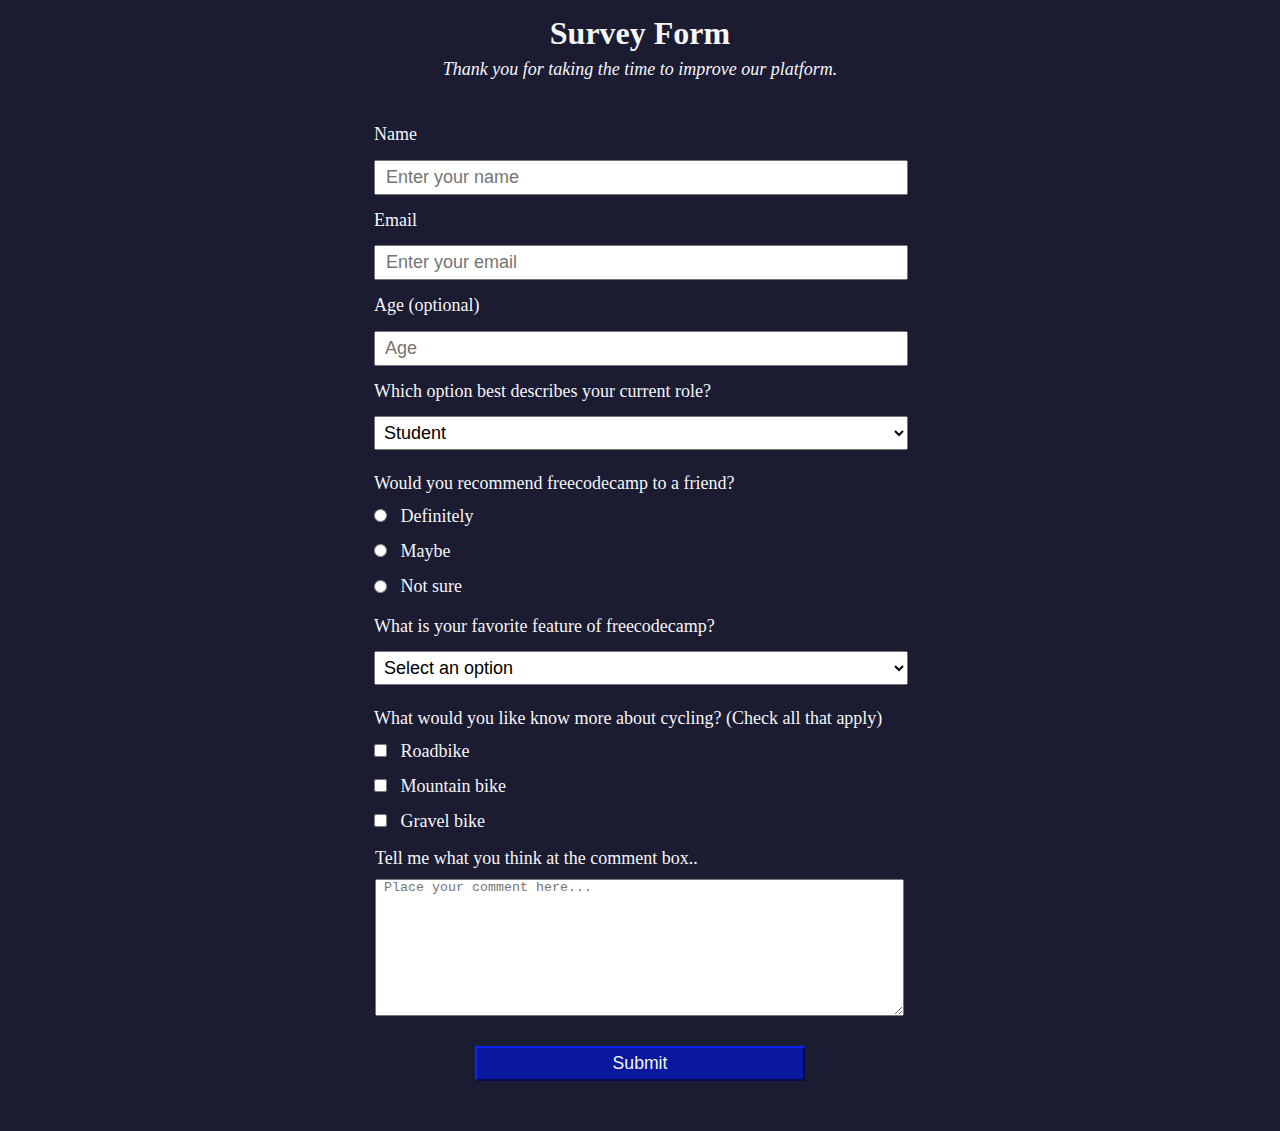
==== survey-form/index.html @ 4cb64673 "added survey form project" ====
<!DOCTYPE html>
<html lang="en">
  <head>
    <meta charset="UTF-8" />
    <meta name="viewport" content="width=device-width, initial-scale=1.0" />
    <title>Cyclist Survey</title>
    <link rel="stylesheet" href="styles.css" />
  </head>

  <body>
    <h1 id="title">Survey Form</h1>
    <p id="description">
      Thank you for taking the time to improve our platform.
    </p>

    <form id="survey-form">
      <fieldset class="first-fieldset">
        <label id="name-label" for="name">
          <p>Name</p>
          <input
            id="name"
            type="text"
            placeholder=" Enter your name"
            required
          />
        </label>
        <label for="email" id="email-label">
          <p>Email</p>
          <input
            id="email"
            type="email"
            placeholder=" Enter your email"
            required
          />
        </label>
        <label for="number" id="number-label">
          <p>Age (optional)</p>
          <input
            id="number"
            type="number"
            min="18"
            max="65"
            placeholder=" Age"
          />
        </label>
        <label>
          <p>Which option best describes your current role?</p>

          <select id="dropdown" name="role" required>
            <option disabled select value>Select a role</option>
            <option value="1">Student</option>
            <option value="2">Full Time Job</option>
            <option value="3">Full Time Learner</option>
            <option value="4">Prefer not to say</option>
          </select>
        </label>
      </fieldset>

      <fieldset class="second-fieldset">
        <label class="recommend">
          <p>Would you recommend freecodecamp to a friend?</p>
          <input
            name="recommendation"
            class="recommend"
            type="radio"
            value="recommendation"
          /> Definitely
        </label>
        <label class="recommend">
          <input
            name="recommendation"
            class="recommend"
            type="radio"
            value="recommendation"
          /> Maybe
        </label>
        <label class="recommend">
          <input
            name="recommendation"
            class="recommend"
            type="radio"
            value="recommendation"
          /> Not sure
        </label>
      </fieldset>
      <fieldset class="third-fieldset">
        <label>
          <p>What is your favorite feature of freecodecamp?</p>
          <select id="dropdown" name="feature" required>
            <option disabled select value>Select an option</option>
            <option value="challenges">Select an option</option>
            <option value="challenges">Challenges</option>
            <option value="projects">Projects</option>
            <option value="community">Community</option>
            <option value="openSource">Open Source</option>
          </select>
        </label>
      </fieldset>
      <fieldset class="fourth-fieldset">
        <label class="recommend">
          <p>
            What would you like know more about cycling? (Check all that apply)
          </p>
          <input
            name="cycling"
            class="recommend"
            type="checkbox"
            value="cycling"
          /> Roadbike
        </label>
        <label class="recommend">
          <input
            name="recommendation"
            class="recommend"
            type="checkbox"
            value="cycling"
          /> Mountain bike
        </label>
        <label class="recommend">
          <input
            name="recommendation"
            class="recommend"
            type="checkbox"
            value="cycling"
          /> Gravel bike
        </label>
        <label class="comment"
          >Tell me what you think at the comment box..
          <textarea
            name="comment"
            rows="9"
            cols="60"
            placeholder=" Place your comment here..."
          ></textarea>
        </label>
      </fieldset>
      <input type="submit" value="Submit" id="submit" />
    </form>
  </body>
</html>
---- survey-form/styles.css ----
* {
    margin: 0;
    padding: 0;
    box-sizing: border-box;
  }
  body {
    background-image: url("https://images7.alphacoders.com/345/thumb-1920-345366.jpg");
    width: 100%;
    height: 100vh;
    margin: 0;
    background-color: #1b1b32;
    color: #f5f6f7;
    font-family: Tahoma;
    font-size: 16px;
  }
  h1 {
    padding-top: 15px;
  }
  /* .container {
      min-width: 600px;
      height: 100vh;
      margin: 0 auto;
    }
    .main {
      min-width: 300px;
      max-width: 600px;
      background: hsla(0, 0%, 60%, 0.8);
      margin: 0 auto;
    } */
  
  form {
    width: 60vw;
    max-width: 550px;
    min-width: 300px;
    margin: 0 auto;
    padding-bottom: 2em;
  }
  
  #title {
    text-align: center;
  }
  #description {
    text-align: center;
    font-style: italic;
    margin-bottom: 2em;
  }
  
  label,
  input,
  select,
  p {
    margin: 0.4em 0.5em;
    font-size: 18px;
  }
  input,
  select {
    width: 97%;
    padding: 5px;
  }
  /* #dropdown {
    width: 100%;
  } */
  label {
    display: block;
    margin: 0.5rem 0;
  }
  .recommend {
    width: unset;
  }
  .comment {
    padding-top: 5px;
    margin-left: 10px;
  }
  textarea {
    width: 98%;
    margin-top: 10px;
  }
  input[type="submit"] {
    display: block;
    width: 60%;
    margin: 1em auto;
    height: 2em;
    font-size: 1.1rem;
    background-color: rgb(9, 24, 158);
    border-color: rgb(9, 24, 158);
    min-width: 300px;
    color: #f5f6f7;
  }
  #submit:hover {
    background-color: rgb(27, 92, 231);
    border: none;
  }
  fieldset {
    border: none;
  }
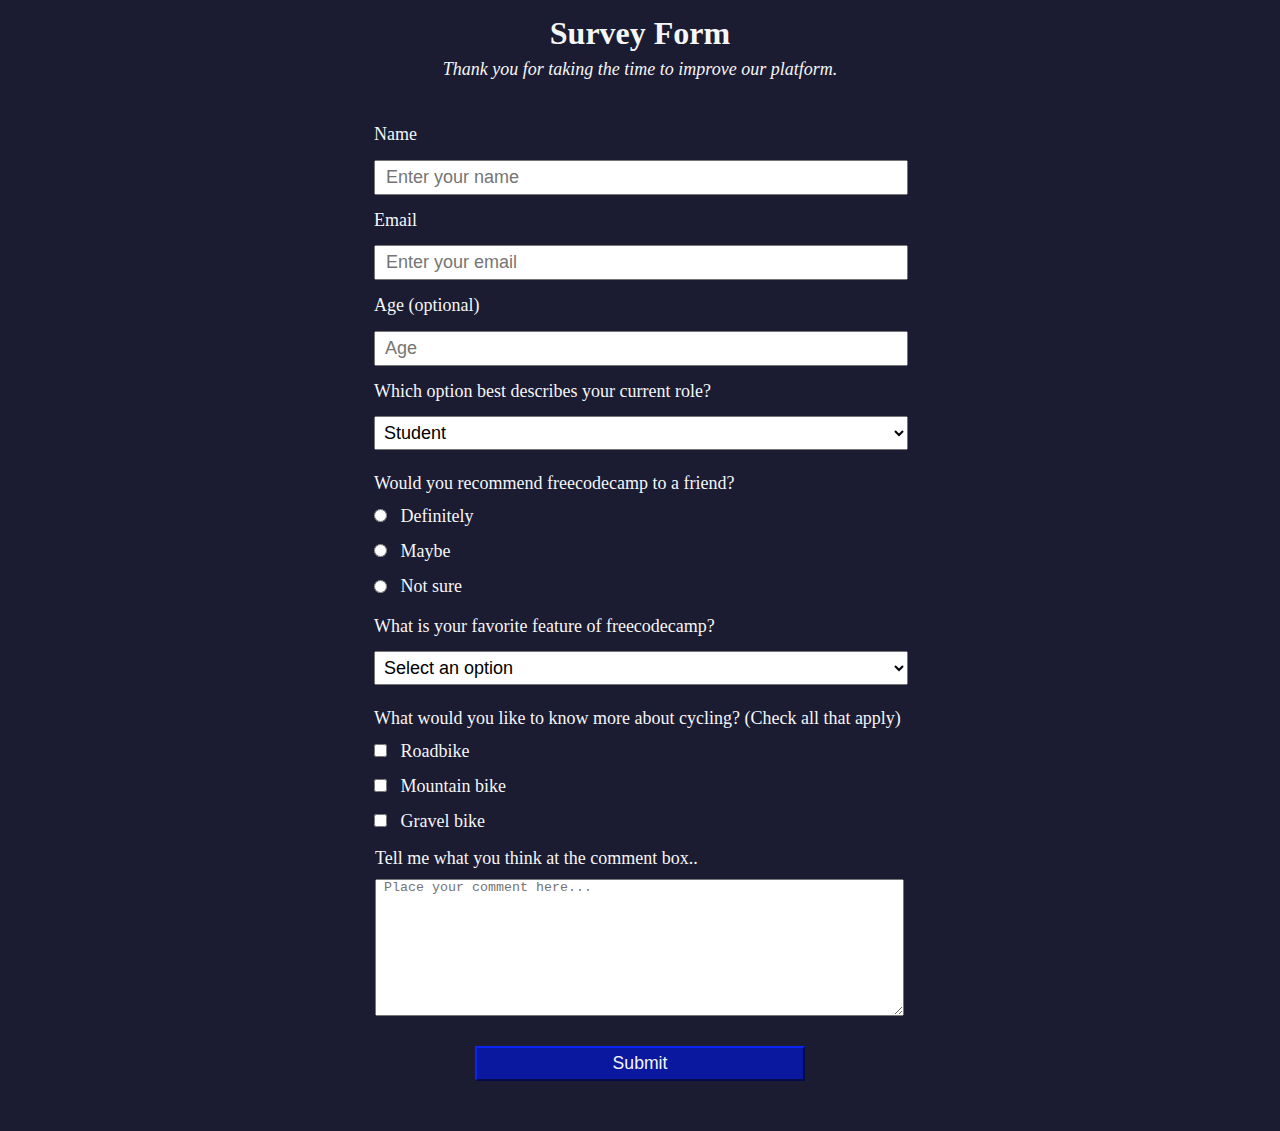
==== commit c39d8dab: "modify the paragraph" ====
--- a/survey-form/index.html
+++ b/survey-form/index.html
@@ -99,7 +99,7 @@
       <fieldset class="fourth-fieldset">
         <label class="recommend">
           <p>
-            What would you like know more about cycling? (Check all that apply)
+            What would you like to know more about cycling? (Check all that apply)
           </p>
           <input
             name="cycling"
